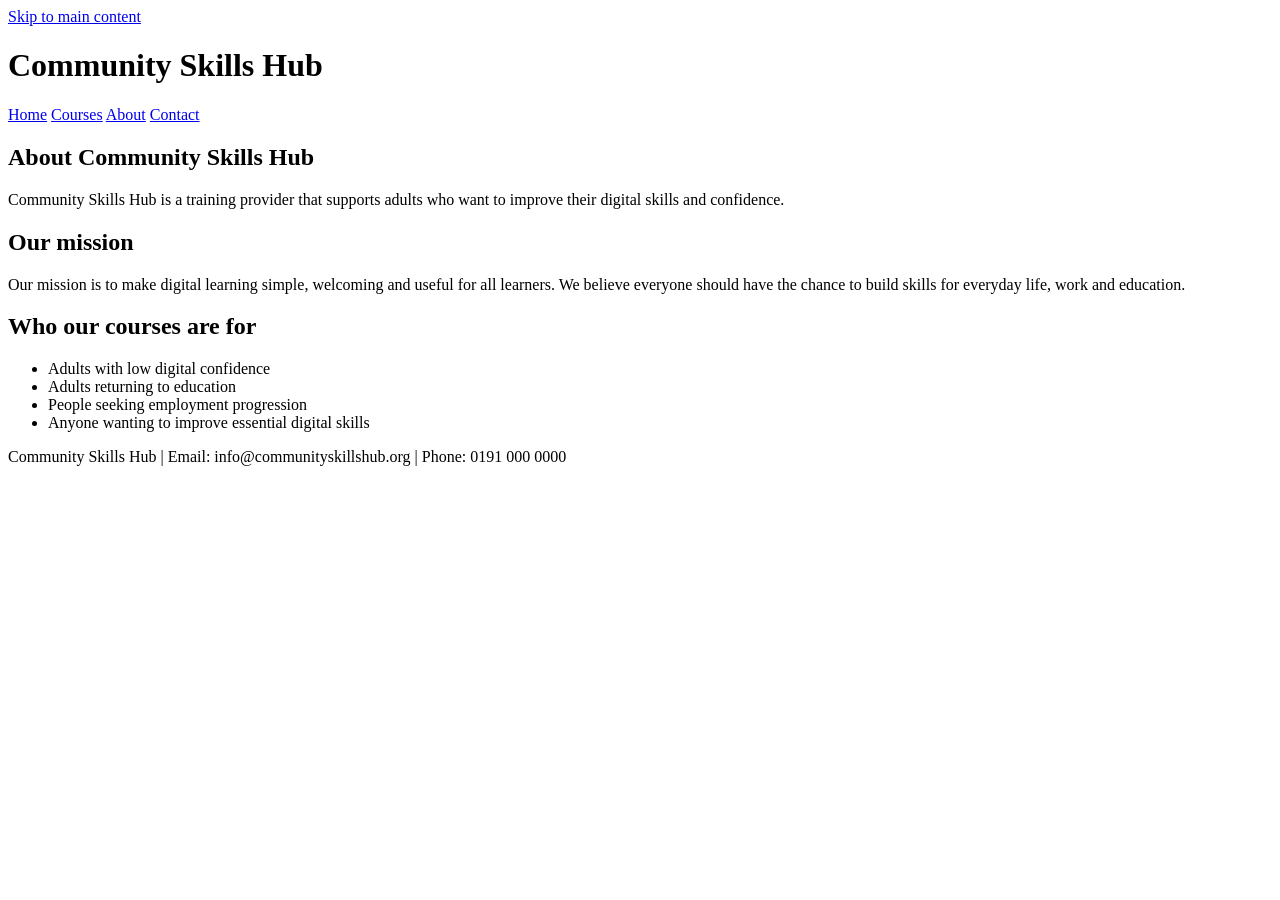
==== about.html @ bfeb7a66 "Add website files" ====
<!DOCTYPE html>
<html lang="en">
<head>
  <meta charset="UTF-8">
  <meta name="viewport" content="width=device-width, initial-scale=1.0">
  <title>Community Skills Hub | About</title>
  <link rel="stylesheet" href="css/style.css">
</head>
<body>
  <a href="#main-content" class="skip-link">Skip to main content</a>
  <header>
    <div class="container">
      <h1 class="site-title">Community Skills Hub</h1>
      <nav aria-label="Main navigation">
        <a href="index.html">Home</a>
        <a href="courses.html">Courses</a>
        <a href="about.html">About</a>
        <a href="contact.html">Contact</a>
      </nav>
    </div>
  </header>
  <main id="main-content" class="container">

<section class="hero">
  <h2>About Community Skills Hub</h2>
  <p>Community Skills Hub is a training provider that supports adults who want to improve their digital skills and confidence.</p>
</section>

<section class="section">
  <h2>Our mission</h2>
  <p>Our mission is to make digital learning simple, welcoming and useful for all learners. We believe everyone should have the chance to build skills for everyday life, work and education.</p>
</section>

<section class="section">
  <h2>Who our courses are for</h2>
  <ul>
    <li>Adults with low digital confidence</li>
    <li>Adults returning to education</li>
    <li>People seeking employment progression</li>
    <li>Anyone wanting to improve essential digital skills</li>
  </ul>
</section>

  </main>
  <footer>
    <p>Community Skills Hub | Email: info@communityskillshub.org | Phone: 0191 000 0000</p>
  </footer>
</body>
</html>
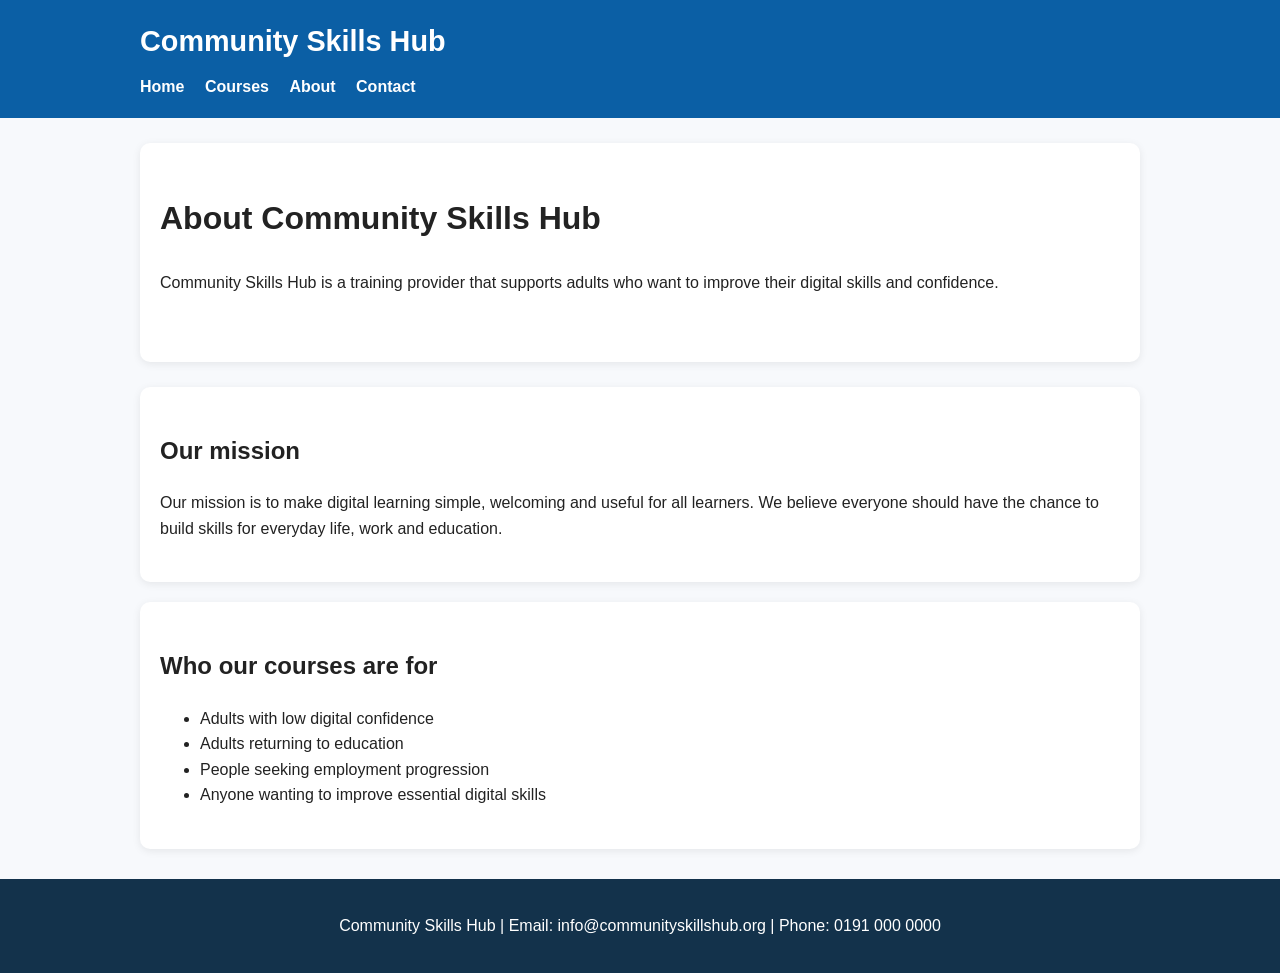
==== commit a1dd6c09: "Update about.html" ====
--- a/about.html
+++ b/about.html
@@ -4,7 +4,7 @@
   <meta charset="UTF-8">
   <meta name="viewport" content="width=device-width, initial-scale=1.0">
   <title>Community Skills Hub | About</title>
-  <link rel="stylesheet" href="css/style.css">
+  <link rel="stylesheet" href="style.css">
 </head>
 <body>
   <a href="#main-content" class="skip-link">Skip to main content</a>
@@ -46,4 +46,4 @@
     <p>Community Skills Hub | Email: info@communityskillshub.org | Phone: 0191 000 0000</p>
   </footer>
 </body>
-</html>+</html>
--- a/style.css
+++ b/style.css
@@ -0,0 +1,167 @@
+* {
+  box-sizing: border-box;
+}
+
+body {
+  margin: 0;
+  font-family: Arial, sans-serif;
+  line-height: 1.6;
+  background: #f7f9fc;
+  color: #222;
+}
+
+header {
+  background: #0b5fa5;
+  color: white;
+  padding: 18px 0;
+}
+
+.container {
+  width: 90%;
+  max-width: 1000px;
+  margin: auto;
+}
+
+.site-title {
+  margin: 0;
+  font-size: 1.8rem;
+}
+
+nav {
+  margin-top: 10px;
+}
+
+nav a {
+  color: white;
+  text-decoration: none;
+  margin-right: 16px;
+  font-weight: bold;
+}
+
+nav a:hover,
+nav a:focus {
+  text-decoration: underline;
+}
+
+.hero {
+  background: white;
+  padding: 50px 20px;
+  margin: 25px 0;
+  border-radius: 10px;
+  box-shadow: 0 2px 8px rgba(0,0,0,0.08);
+}
+
+.hero h2 {
+  margin-top: 0;
+  font-size: 2rem;
+}
+
+.button {
+  display: inline-block;
+  background: #0b5fa5;
+  color: white;
+  padding: 12px 20px;
+  text-decoration: none;
+  border-radius: 6px;
+  margin-top: 10px;
+  font-weight: bold;
+}
+
+.section {
+  background: white;
+  padding: 25px 20px;
+  margin: 20px 0;
+  border-radius: 10px;
+  box-shadow: 0 2px 8px rgba(0,0,0,0.08);
+}
+
+.grid {
+  display: grid;
+  grid-template-columns: repeat(3, 1fr);
+  gap: 20px;
+}
+
+.card {
+  background: #eef5fb;
+  padding: 20px;
+  border-radius: 8px;
+  border-left: 5px solid #0b5fa5;
+}
+
+.card h3 {
+  margin-top: 0;
+}
+
+footer {
+  background: #13324b;
+  color: white;
+  text-align: center;
+  padding: 18px 10px;
+  margin-top: 30px;
+}
+
+.contact-box {
+  background: #eef5fb;
+  padding: 18px;
+  border-radius: 8px;
+  margin-bottom: 15px;
+}
+
+form {
+  display: grid;
+  gap: 12px;
+}
+
+input, textarea {
+  width: 100%;
+  padding: 12px;
+  border: 1px solid #bbb;
+  border-radius: 6px;
+  font-size: 1rem;
+}
+
+textarea {
+  min-height: 140px;
+  resize: vertical;
+}
+
+.skip-link {
+  position: absolute;
+  left: -9999px;
+  top: auto;
+}
+
+.skip-link:focus {
+  left: 10px;
+  top: 10px;
+  background: #fff;
+  color: #000;
+  padding: 10px;
+  z-index: 1000;
+  border: 2px solid #000;
+}
+
+img {
+  max-width: 100%;
+  height: auto;
+  border-radius: 8px;
+}
+
+@media (max-width: 768px) {
+  .grid {
+    grid-template-columns: 1fr;
+  }
+
+  .site-title {
+    font-size: 1.5rem;
+  }
+
+  nav a {
+    display: inline-block;
+    margin: 6px 10px 6px 0;
+  }
+
+  .hero h2 {
+    font-size: 1.6rem;
+  }
+}
